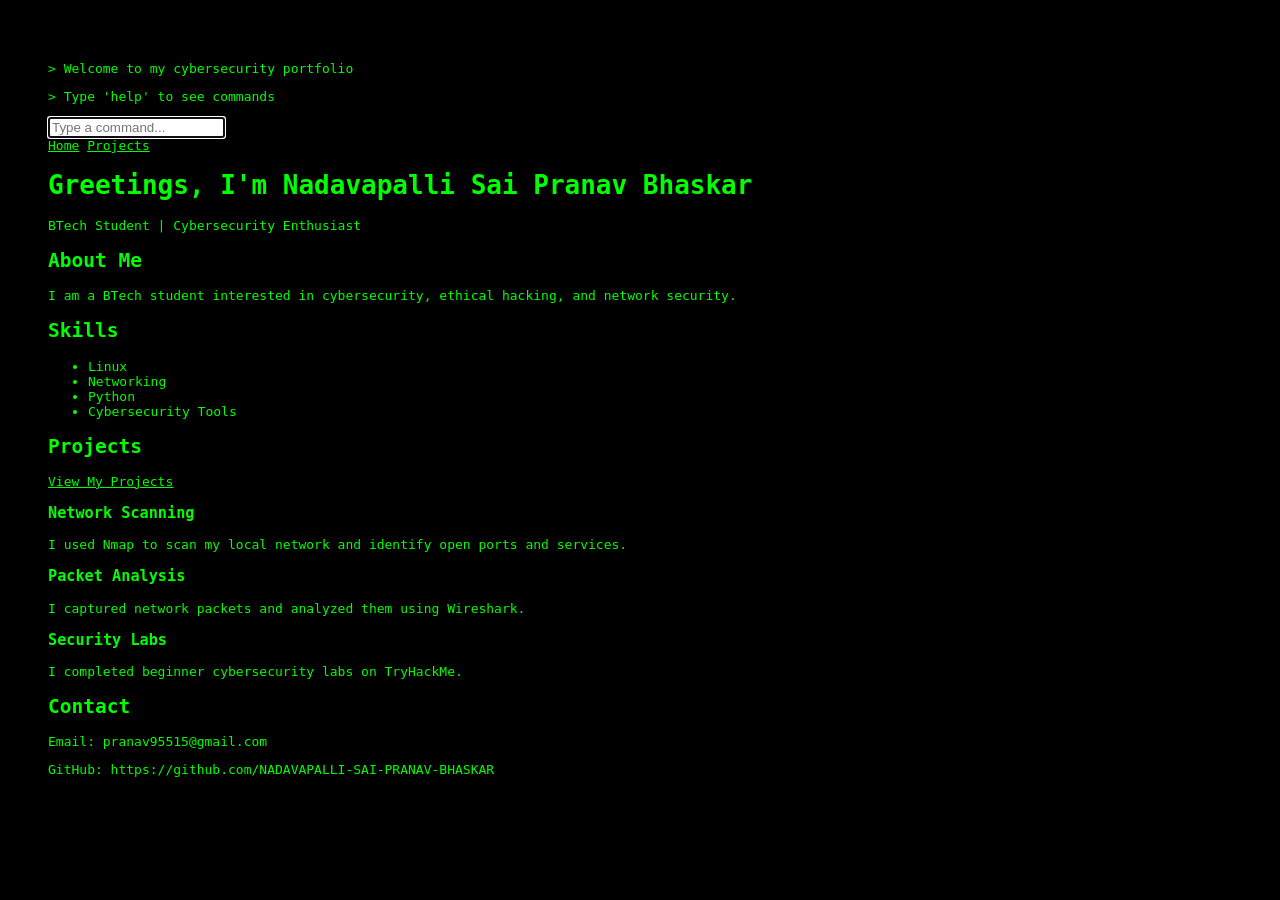
==== index.html @ c42eae56 "Update index.html" ====
<!DOCTYPE html>
<html>
<head>
<title>Pranav's Portfolio</title>
<link rel="stylesheet" href="style.css">
</head>

<body><div id="terminal">
  <p>> Welcome to my cybersecurity portfolio</p>
  <p>> Type 'help' to see commands</p>
</div>

<input type="text" id="input" placeholder="Type a command..." autofocus>
  <script>
const input = document.getElementById("input");
const terminal = document.getElementById("terminal");

input.addEventListener("keydown", function(e) {
  if (e.key === "Enter") {
    const command = input.value;
    const newLine = document.createElement("p");

    if (command === "help") {
      newLine.textContent = "> Commands: help, about, projects";
    } 
    else if (command === "about") {
      newLine.textContent = "> I am a BTech student interested in cybersecurity.";
    } 
    else if (command === "projects") {
      newLine.innerHTML = "> <a href='projects.html'>View my projects</a>";
    } 
    else {
      newLine.textContent = "> Command not found";
    }

    terminal.appendChild(newLine);
    input.value = "";
  }
});
</script>
<nav>
<a href="index.html">Home</a>
<a href="projects.html">Projects</a>
</nav>
<h1>Greetings, I'm Nadavapalli Sai Pranav Bhaskar</h1>
<p>BTech Student | Cybersecurity Enthusiast</p>

<h2>About Me</h2>
<p>I am a BTech student interested in cybersecurity, ethical hacking, and network security.</p>

<h2>Skills</h2>
<ul>
<li>Linux</li>
<li>Networking</li>
<li>Python</li>
<li>Cybersecurity Tools</li>
</ul>

<h2>Projects</h2>
<a href="projects.html">View My Projects</a>
<h3>Network Scanning</h3>
<p>I used Nmap to scan my local network and identify open ports and services.</p>

<h3>Packet Analysis</h3>
<p>I captured network packets and analyzed them using Wireshark.</p>

<h3>Security Labs</h3>
<p>I completed beginner cybersecurity labs on TryHackMe.</p>

<h2>Contact</h2>
<p>Email: pranav95515@gmail.com</p>
<p>GitHub: https://github.com/NADAVAPALLI-SAI-PRANAV-BHASKAR</p>

</body>
</html>
---- style.css ----
body {
  background-color: black;
  color: #00ff00;
  font-family: monospace;
  padding: 40px;
}

h1, h2 {
  color: #00ff00;
}

a {
  color: #00ff00;
}
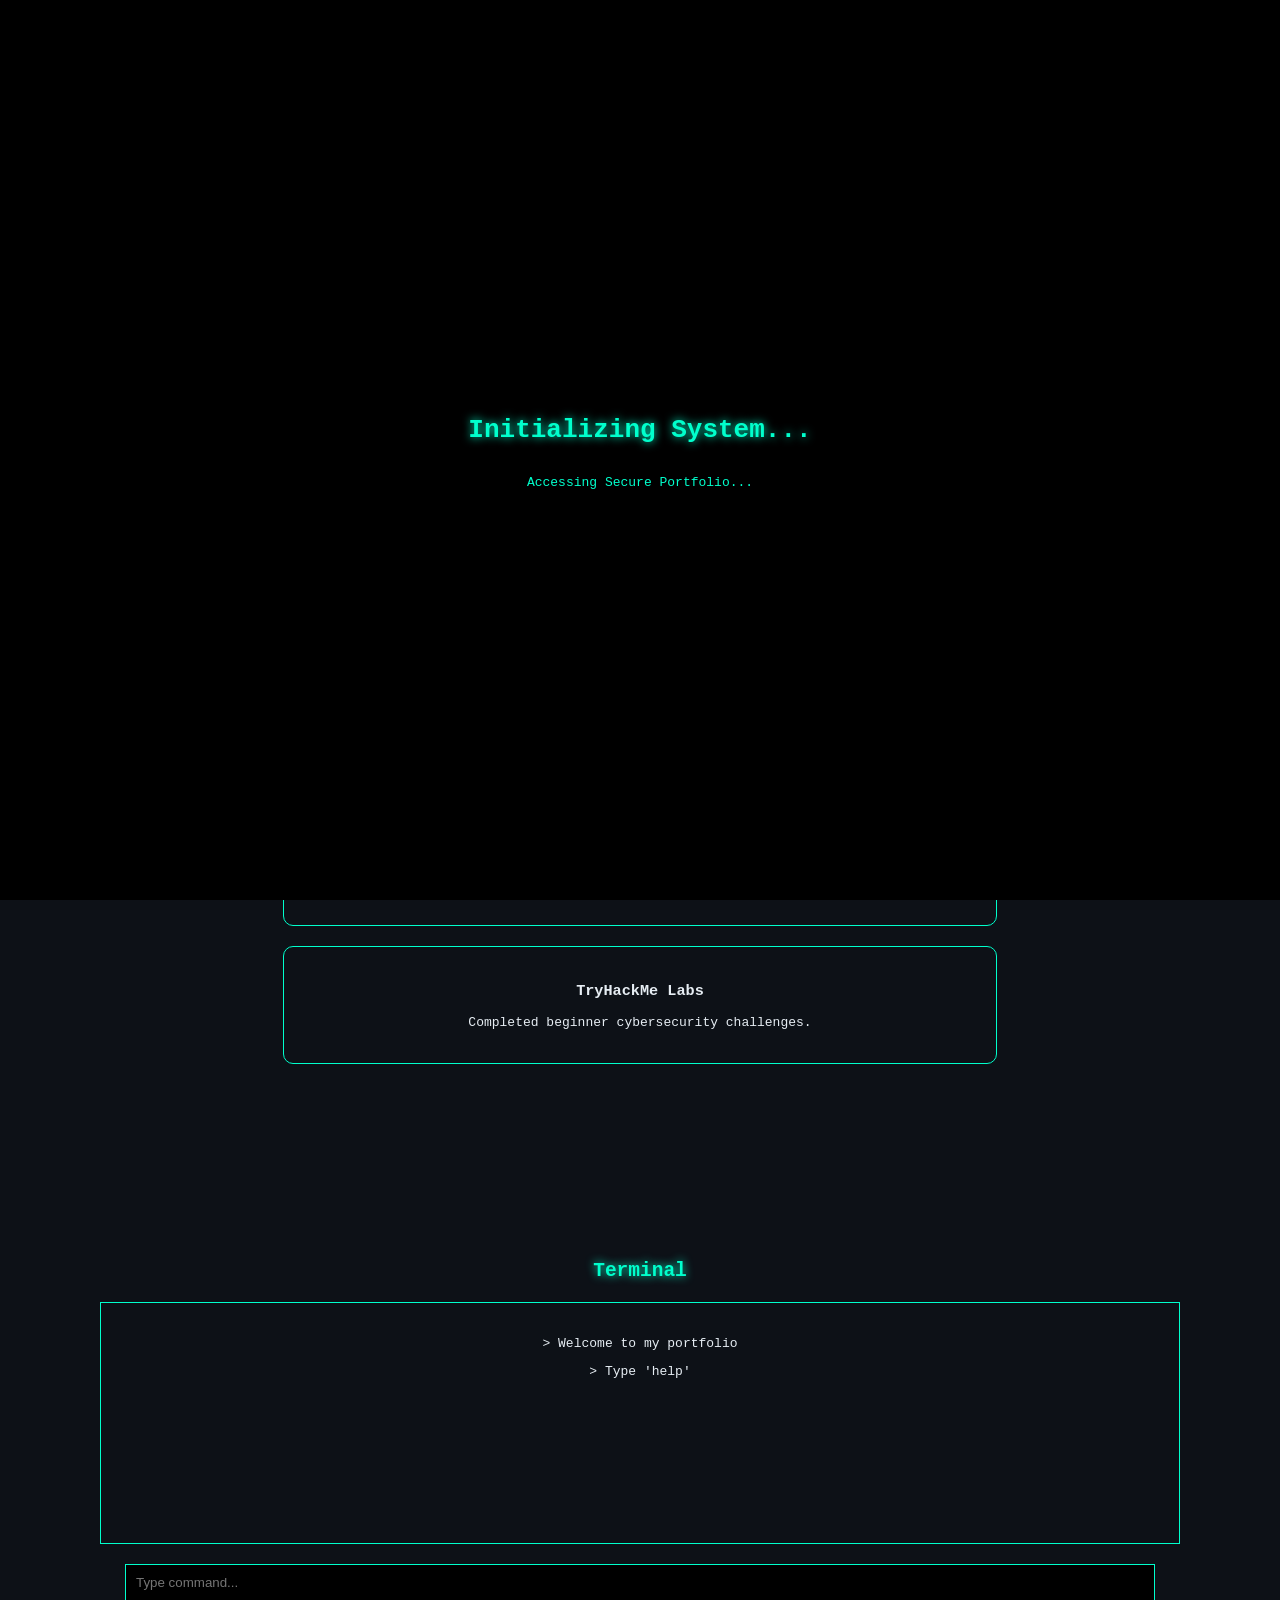
==== commit 12c277d6: "Update index.html" ====
--- a/index.html
+++ b/index.html
@@ -1,17 +1,176 @@
 <!DOCTYPE html>
 <html>
 <head>
-<title>Pranav's Portfolio</title>
-<link rel="stylesheet" href="style.css">
+<title>Cybersecurity Portfolio</title>
+
+<style>
+body {
+  margin: 0;
+  background: #0d1117;
+  color: #e6edf3;
+  font-family: monospace;
+}
+
+/* Loader */
+#loader {
+  position: fixed;
+  width: 100%;
+  height: 100%;
+  background: black;
+  color: #00ffcc;
+  display: flex;
+  flex-direction: column;
+  justify-content: center;
+  align-items: center;
+  z-index: 999;
+}
+
+/* Navbar */
+nav {
+  display: flex;
+  justify-content: center;
+  gap: 30px;
+  padding: 15px;
+  background: #010409;
+  border-bottom: 1px solid #00ffcc;
+}
+
+nav a {
+  color: #00ffcc;
+  text-decoration: none;
+}
+
+/* Sections */
+section {
+  padding: 80px;
+  text-align: center;
+}
+
+/* Glow */
+h1, h2 {
+  color: #00ffcc;
+  text-shadow: 0 0 10px #00ffcc;
+}
+
+/* Projects */
+.project {
+  border: 1px solid #00ffcc;
+  padding: 20px;
+  margin: 20px auto;
+  width: 60%;
+  border-radius: 10px;
+}
+
+/* Terminal */
+#terminal {
+  border: 1px solid #00ffcc;
+  padding: 20px;
+  height: 200px;
+  overflow-y: auto;
+  margin: 20px;
+}
+
+#input {
+  width: 90%;
+  padding: 10px;
+  background: black;
+  color: #00ffcc;
+  border: 1px solid #00ffcc;
+}
+
+/* Matrix */
+#matrix {
+  position: fixed;
+  top: 0;
+  left: 0;
+  z-index: -1;
+}
+</style>
 </head>
 
-<body><div id="terminal">
-  <p>> Welcome to my cybersecurity portfolio</p>
-  <p>> Type 'help' to see commands</p>
-</div>
-
-<input type="text" id="input" placeholder="Type a command..." autofocus>
-  <script>
+<body>
+
+<!-- Loader -->
+<div id="loader">
+  <h1>Initializing System...</h1>
+  <p>Accessing Secure Portfolio...</p>
+</div>
+
+<!-- Matrix -->
+<canvas id="matrix"></canvas>
+
+<!-- Navbar -->
+<nav>
+<a href="#home">Home</a>
+<a href="#about">About</a>
+<a href="#projects">Projects</a>
+</nav>
+
+<!-- Home -->
+<section id="home">
+<h1 id="typing"></h1>
+<p>Cybersecurity Enthusiast | BTech Student</p>
+</section>
+
+<!-- About -->
+<section id="about">
+<h2>About Me</h2>
+<p>I am a BTech student passionate about cybersecurity and ethical hacking.</p>
+</section>
+
+<!-- Projects -->
+<section id="projects">
+<h2>Projects</h2>
+
+<div class="project">
+<h3>Network Scanning</h3>
+<p>Used Nmap to scan network and identify open ports.</p>
+</div>
+
+<div class="project">
+<h3>Packet Analysis</h3>
+<p>Analyzed packets using Wireshark.</p>
+</div>
+
+<div class="project">
+<h3>TryHackMe Labs</h3>
+<p>Completed beginner cybersecurity challenges.</p>
+</div>
+
+</section>
+
+<!-- Terminal -->
+<section>
+<h2>Terminal</h2>
+
+<div id="terminal">
+<p>> Welcome to my portfolio</p>
+<p>> Type 'help'</p>
+</div>
+
+<input type="text" id="input" placeholder="Type command...">
+</section>
+
+<script>
+// Loader
+setTimeout(() => {
+  document.getElementById("loader").style.display = "none";
+}, 2000);
+
+// Typing Effect
+const text = "Hi, I'm Your Name";
+let i = 0;
+
+function typeEffect() {
+  if (i < text.length) {
+    document.getElementById("typing").innerHTML += text.charAt(i);
+    i++;
+    setTimeout(typeEffect, 100);
+  }
+}
+typeEffect();
+
+// Terminal
 const input = document.getElementById("input");
 const terminal = document.getElementById("terminal");
 
@@ -21,15 +180,16 @@
     const newLine = document.createElement("p");
 
     if (command === "help") {
-      newLine.textContent = "> Commands: help, about, projects";
-    } 
-    else if (command === "about") {
-      newLine.textContent = "> I am a BTech student interested in cybersecurity.";
-    } 
-    else if (command === "projects") {
-      newLine.innerHTML = "> <a href='projects.html'>View my projects</a>";
-    } 
-    else {
+      newLine.textContent = "> help, about, projects, skills, contact";
+    } else if (command === "about") {
+      newLine.textContent = "> BTech student into cybersecurity.";
+    } else if (command === "projects") {
+      newLine.textContent = "> Scroll up to view projects.";
+    } else if (command === "skills") {
+      newLine.textContent = "> Linux, Networking, Python";
+    } else if (command === "contact") {
+      newLine.textContent = "> Email: your@email.com";
+    } else {
       newLine.textContent = "> Command not found";
     }
 
@@ -37,39 +197,41 @@
     input.value = "";
   }
 });
+
+// Matrix Effect
+const canvas = document.getElementById("matrix");
+const ctx = canvas.getContext("2d");
+
+canvas.height = window.innerHeight;
+canvas.width = window.innerWidth;
+
+const letters = "01";
+const fontSize = 14;
+const columns = canvas.width / fontSize;
+
+const drops = [];
+for (let x = 0; x < columns; x++) drops[x] = 1;
+
+function draw() {
+  ctx.fillStyle = "rgba(0,0,0,0.05)";
+  ctx.fillRect(0, 0, canvas.width, canvas.height);
+
+  ctx.fillStyle = "#00ffcc";
+  ctx.font = fontSize + "px monospace";
+
+  for (let i = 0; i < drops.length; i++) {
+    const text = letters[Math.floor(Math.random()*letters.length)];
+    ctx.fillText(text, i * fontSize, drops[i] * fontSize);
+
+    if (drops[i] * fontSize > canvas.height && Math.random() > 0.95)
+      drops[i] = 0;
+
+    drops[i]++;
+  }
+}
+
+setInterval(draw, 33);
 </script>
-<nav>
-<a href="index.html">Home</a>
-<a href="projects.html">Projects</a>
-</nav>
-<h1>Greetings, I'm Nadavapalli Sai Pranav Bhaskar</h1>
-<p>BTech Student | Cybersecurity Enthusiast</p>
-
-<h2>About Me</h2>
-<p>I am a BTech student interested in cybersecurity, ethical hacking, and network security.</p>
-
-<h2>Skills</h2>
-<ul>
-<li>Linux</li>
-<li>Networking</li>
-<li>Python</li>
-<li>Cybersecurity Tools</li>
-</ul>
-
-<h2>Projects</h2>
-<a href="projects.html">View My Projects</a>
-<h3>Network Scanning</h3>
-<p>I used Nmap to scan my local network and identify open ports and services.</p>
-
-<h3>Packet Analysis</h3>
-<p>I captured network packets and analyzed them using Wireshark.</p>
-
-<h3>Security Labs</h3>
-<p>I completed beginner cybersecurity labs on TryHackMe.</p>
-
-<h2>Contact</h2>
-<p>Email: pranav95515@gmail.com</p>
-<p>GitHub: https://github.com/NADAVAPALLI-SAI-PRANAV-BHASKAR</p>
 
 </body>
 </html>
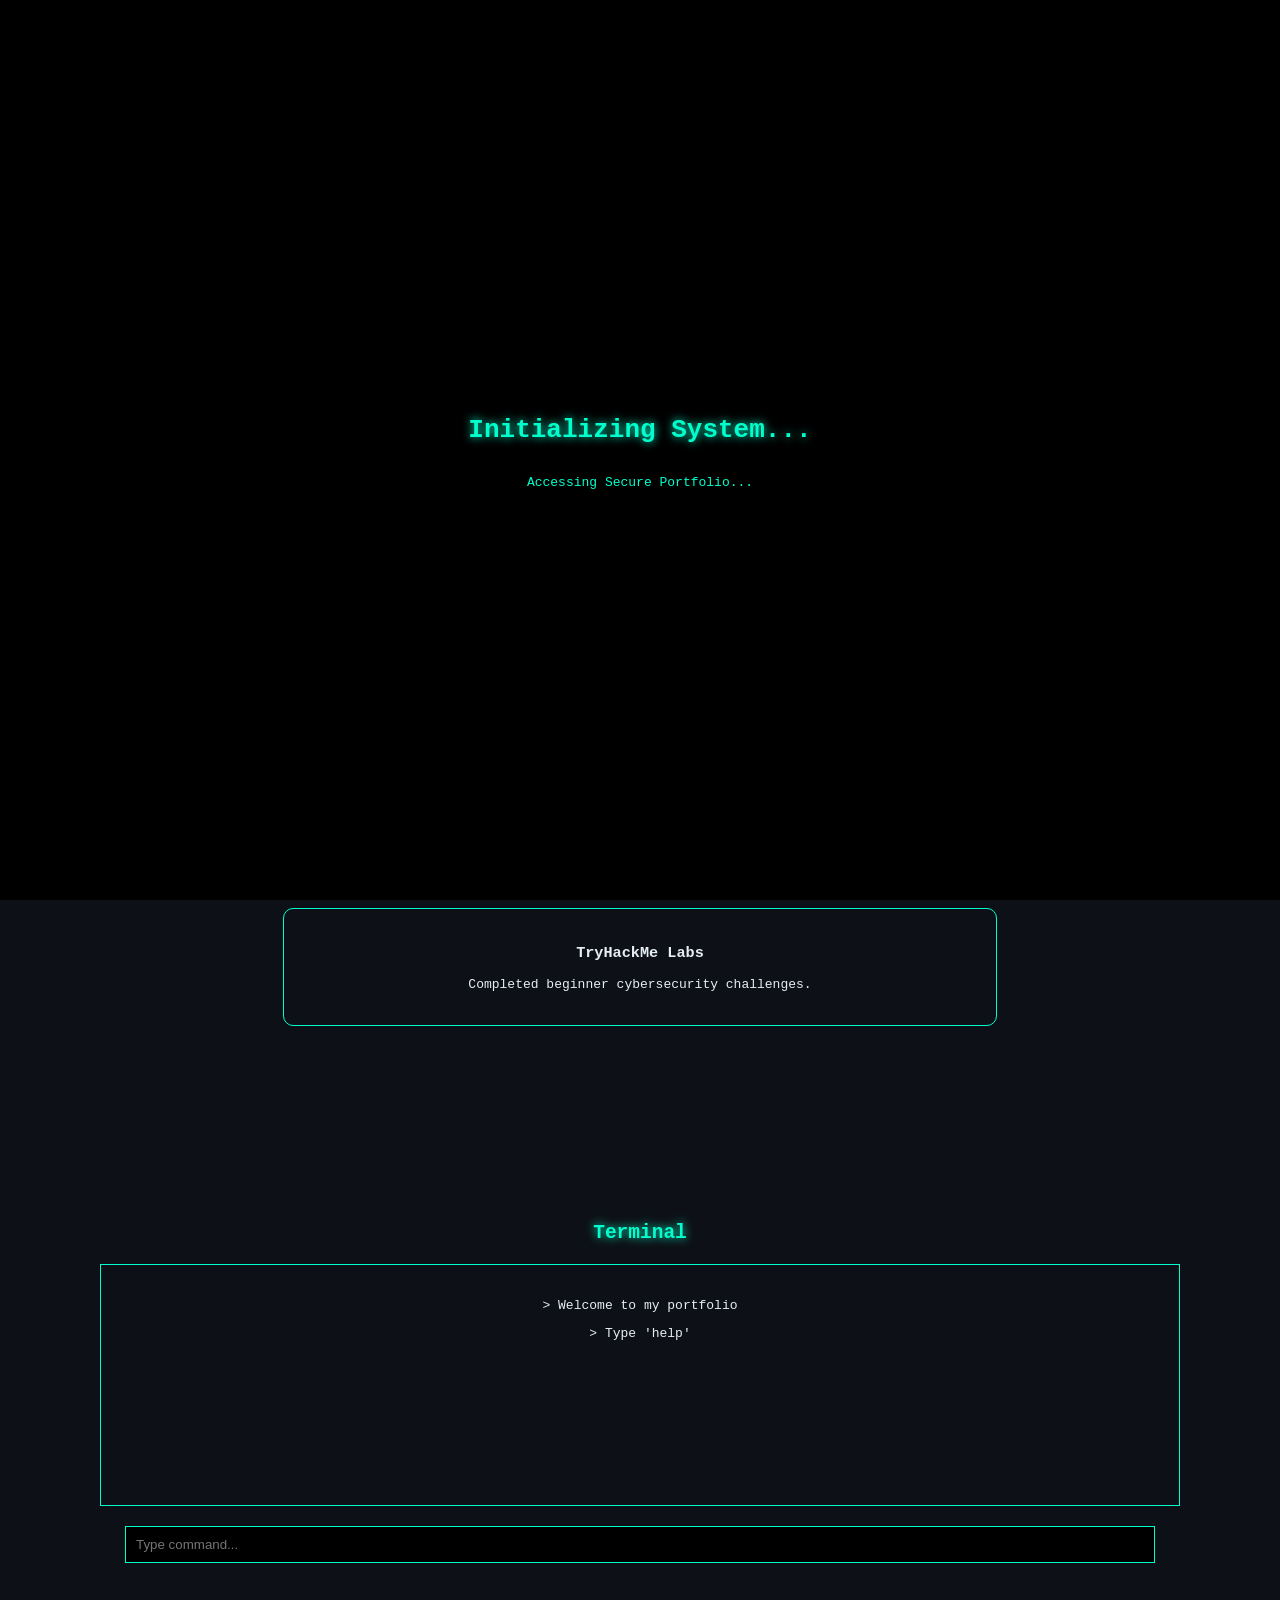
==== commit 1cceef56: "Update index.html" ====
--- a/index.html
+++ b/index.html
@@ -151,87 +151,5 @@
 <input type="text" id="input" placeholder="Type command...">
 </section>
 
-<script>
-// Loader
-setTimeout(() => {
-  document.getElementById("loader").style.display = "none";
-}, 2000);
-
-// Typing Effect
-const text = "Hi, I'm Your Name";
-let i = 0;
-
-function typeEffect() {
-  if (i < text.length) {
-    document.getElementById("typing").innerHTML += text.charAt(i);
-    i++;
-    setTimeout(typeEffect, 100);
-  }
-}
-typeEffect();
-
-// Terminal
-const input = document.getElementById("input");
-const terminal = document.getElementById("terminal");
-
-input.addEventListener("keydown", function(e) {
-  if (e.key === "Enter") {
-    const command = input.value;
-    const newLine = document.createElement("p");
-
-    if (command === "help") {
-      newLine.textContent = "> help, about, projects, skills, contact";
-    } else if (command === "about") {
-      newLine.textContent = "> BTech student into cybersecurity.";
-    } else if (command === "projects") {
-      newLine.textContent = "> Scroll up to view projects.";
-    } else if (command === "skills") {
-      newLine.textContent = "> Linux, Networking, Python";
-    } else if (command === "contact") {
-      newLine.textContent = "> Email: your@email.com";
-    } else {
-      newLine.textContent = "> Command not found";
-    }
-
-    terminal.appendChild(newLine);
-    input.value = "";
-  }
-});
-
-// Matrix Effect
-const canvas = document.getElementById("matrix");
-const ctx = canvas.getContext("2d");
-
-canvas.height = window.innerHeight;
-canvas.width = window.innerWidth;
-
-const letters = "01";
-const fontSize = 14;
-const columns = canvas.width / fontSize;
-
-const drops = [];
-for (let x = 0; x < columns; x++) drops[x] = 1;
-
-function draw() {
-  ctx.fillStyle = "rgba(0,0,0,0.05)";
-  ctx.fillRect(0, 0, canvas.width, canvas.height);
-
-  ctx.fillStyle = "#00ffcc";
-  ctx.font = fontSize + "px monospace";
-
-  for (let i = 0; i < drops.length; i++) {
-    const text = letters[Math.floor(Math.random()*letters.length)];
-    ctx.fillText(text, i * fontSize, drops[i] * fontSize);
-
-    if (drops[i] * fontSize > canvas.height && Math.random() > 0.95)
-      drops[i] = 0;
-
-    drops[i]++;
-  }
-}
-
-setInterval(draw, 33);
-</script>
-
 </body>
 </html>
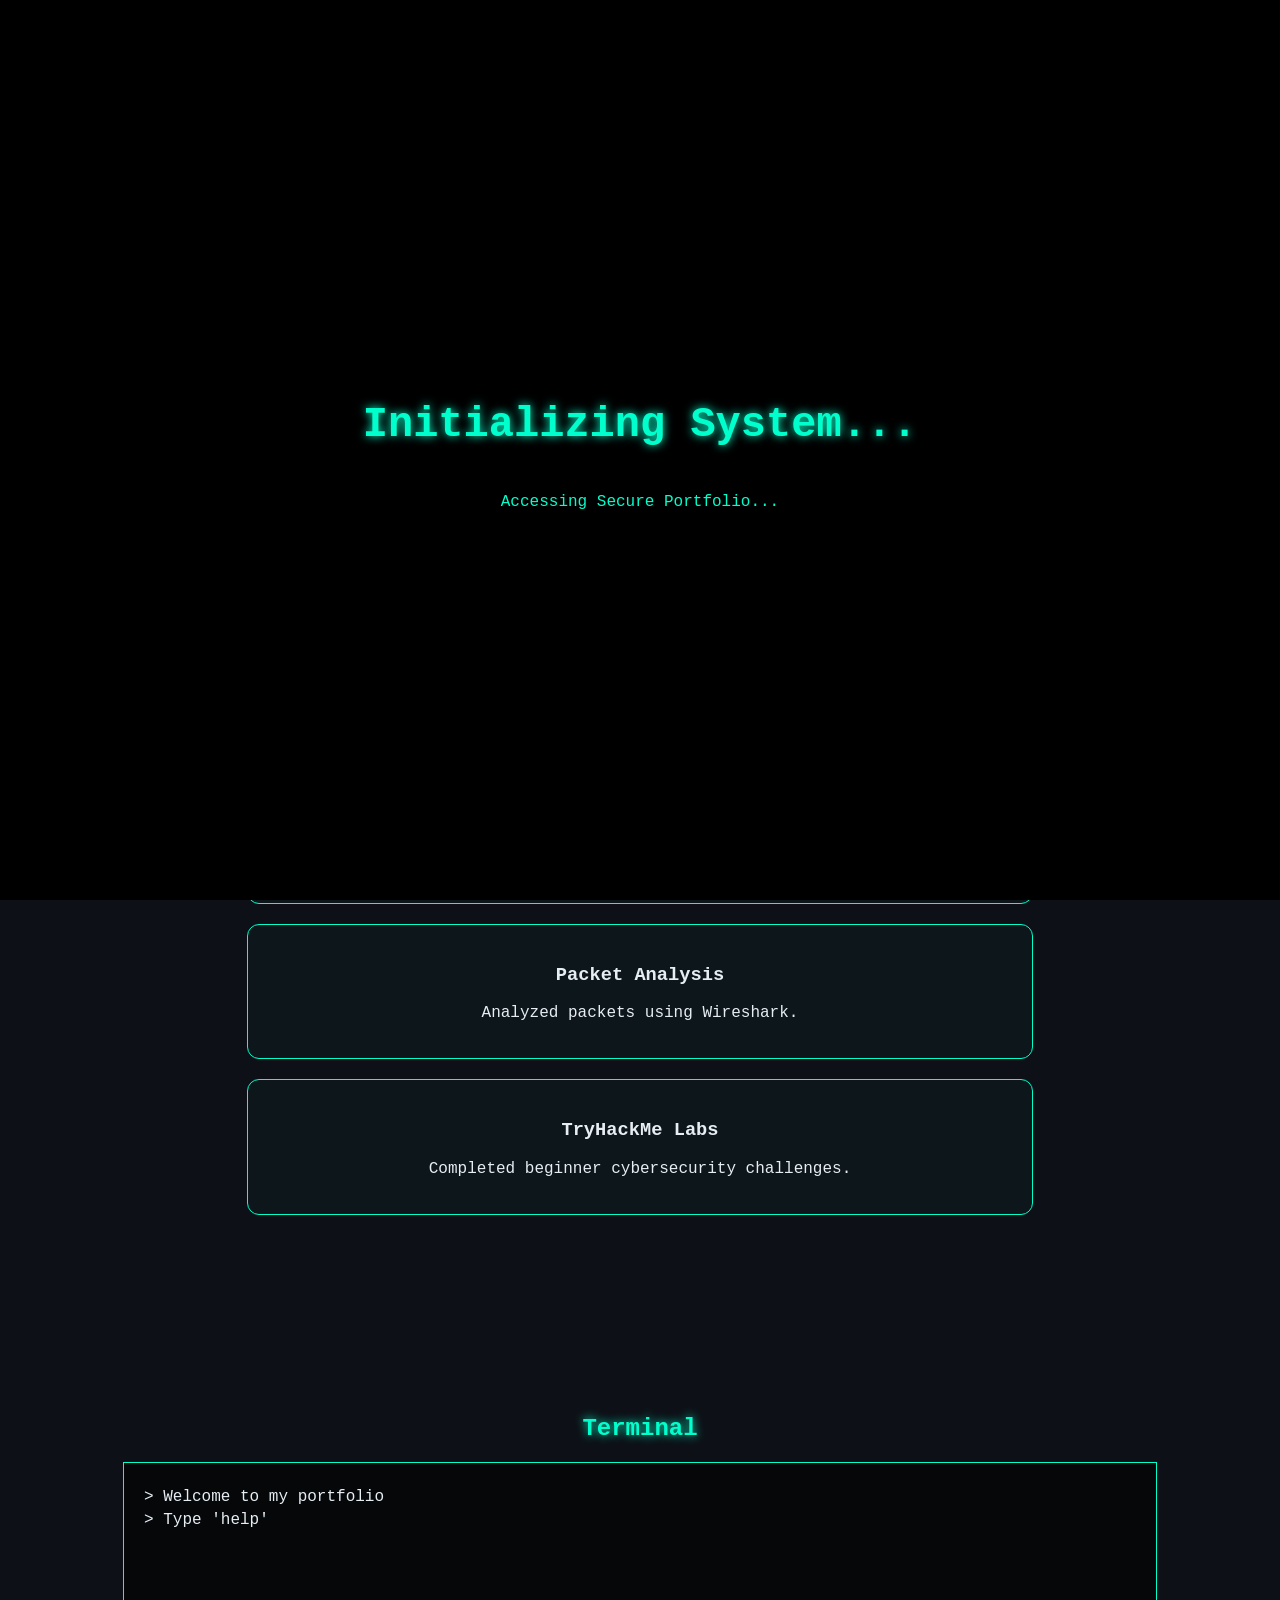
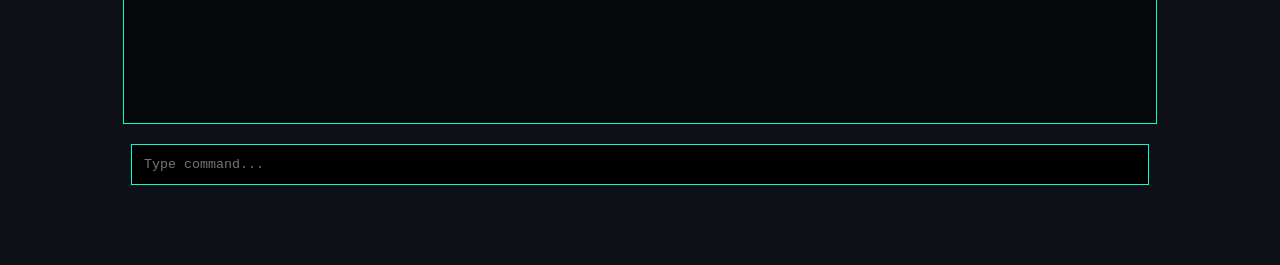
==== commit 8a9559a5: "Update index.html" ====
--- a/index.html
+++ b/index.html
@@ -2,90 +2,7 @@
 <html>
 <head>
 <title>Cybersecurity Portfolio</title>
-
-<style>
-body {
-  margin: 0;
-  background: #0d1117;
-  color: #e6edf3;
-  font-family: monospace;
-}
-
-/* Loader */
-#loader {
-  position: fixed;
-  width: 100%;
-  height: 100%;
-  background: black;
-  color: #00ffcc;
-  display: flex;
-  flex-direction: column;
-  justify-content: center;
-  align-items: center;
-  z-index: 999;
-}
-
-/* Navbar */
-nav {
-  display: flex;
-  justify-content: center;
-  gap: 30px;
-  padding: 15px;
-  background: #010409;
-  border-bottom: 1px solid #00ffcc;
-}
-
-nav a {
-  color: #00ffcc;
-  text-decoration: none;
-}
-
-/* Sections */
-section {
-  padding: 80px;
-  text-align: center;
-}
-
-/* Glow */
-h1, h2 {
-  color: #00ffcc;
-  text-shadow: 0 0 10px #00ffcc;
-}
-
-/* Projects */
-.project {
-  border: 1px solid #00ffcc;
-  padding: 20px;
-  margin: 20px auto;
-  width: 60%;
-  border-radius: 10px;
-}
-
-/* Terminal */
-#terminal {
-  border: 1px solid #00ffcc;
-  padding: 20px;
-  height: 200px;
-  overflow-y: auto;
-  margin: 20px;
-}
-
-#input {
-  width: 90%;
-  padding: 10px;
-  background: black;
-  color: #00ffcc;
-  border: 1px solid #00ffcc;
-}
-
-/* Matrix */
-#matrix {
-  position: fixed;
-  top: 0;
-  left: 0;
-  z-index: -1;
-}
-</style>
+<link rel="stylesheet" href="style.css">
 </head>
 
 <body>
@@ -95,9 +12,6 @@
   <h1>Initializing System...</h1>
   <p>Accessing Secure Portfolio...</p>
 </div>
-
-<!-- Matrix -->
-<canvas id="matrix"></canvas>
 
 <!-- Navbar -->
 <nav>
@@ -151,5 +65,65 @@
 <input type="text" id="input" placeholder="Type command...">
 </section>
 
+<script>
+// Loader Fix
+window.onload = function() {
+  setTimeout(() => {
+    const loader = document.getElementById("loader");
+    if (loader) {
+      loader.style.opacity = "0";
+      setTimeout(() => loader.style.display = "none", 500);
+    }
+  }, 1500);
+};
+
+// Typing Effect
+const text = "Hi, I'm Your Name";
+let i = 0;
+
+function typeEffect() {
+  if (i < text.length) {
+    document.getElementById("typing").innerHTML += text.charAt(i);
+    i++;
+    setTimeout(typeEffect, 80);
+  }
+}
+typeEffect();
+
+// Terminal
+const input = document.getElementById("input");
+const terminal = document.getElementById("terminal");
+
+input.addEventListener("keydown", function(e) {
+  if (e.key === "Enter") {
+    const command = input.value.toLowerCase();
+    const newLine = document.createElement("p");
+
+    if (command === "help") {
+      newLine.textContent = "> help, about, projects, skills, contact";
+    } 
+    else if (command === "about") {
+      newLine.textContent = "> BTech student focused on cybersecurity.";
+    } 
+    else if (command === "projects") {
+      newLine.textContent = "> Scroll up to view projects section.";
+    } 
+    else if (command === "skills") {
+      newLine.textContent = "> Linux, Networking, Python, Security Tools";
+    } 
+    else if (command === "contact") {
+      newLine.textContent = "> Email: your@email.com";
+    } 
+    else {
+      newLine.textContent = "> Command not found";
+    }
+
+    terminal.appendChild(newLine);
+    terminal.scrollTop = terminal.scrollHeight;
+    input.value = "";
+  }
+});
+</script>
+
 </body>
 </html>
--- a/style.css
+++ b/style.css
@@ -0,0 +1,151 @@
+/* ===== GLOBAL ===== */
+body {
+  margin: 0;
+  background: #0d1117;
+  color: #e6edf3;
+  font-family: 'Courier New', monospace;
+  scroll-behavior: smooth;
+}
+
+/* ===== LOADER ===== */
+#loader {
+  position: fixed;
+  width: 100%;
+  height: 100%;
+  background: black;
+  color: #00ffcc;
+  display: flex;
+  flex-direction: column;
+  justify-content: center;
+  align-items: center;
+  z-index: 999;
+  text-align: center;
+}
+
+/* ===== NAVBAR ===== */
+nav {
+  display: flex;
+  justify-content: center;
+  gap: 40px;
+  padding: 15px;
+  background: #010409;
+  border-bottom: 1px solid #00ffcc;
+  position: sticky;
+  top: 0;
+  z-index: 100;
+}
+
+nav a {
+  color: #00ffcc;
+  text-decoration: none;
+  font-size: 16px;
+  transition: 0.3s;
+}
+
+nav a:hover {
+  color: #00ff88;
+  text-shadow: 0 0 5px #00ffcc;
+}
+
+/* ===== SECTIONS ===== */
+section {
+  padding: 80px 20px;
+  text-align: center;
+}
+
+/* ===== HEADINGS ===== */
+h1, h2 {
+  color: #00ffcc;
+  text-shadow: 0 0 10px #00ffcc;
+}
+
+h1 {
+  font-size: 42px;
+}
+
+/* ===== PROJECT CARDS ===== */
+.project {
+  border: 1px solid #00ffcc;
+  padding: 20px;
+  margin: 20px auto;
+  width: 60%;
+  border-radius: 12px;
+  transition: all 0.3s ease;
+  background: rgba(0, 255, 204, 0.02);
+}
+
+.project:hover {
+  box-shadow: 0 0 20px #00ffcc;
+  transform: translateY(-5px);
+}
+
+/* ===== TERMINAL ===== */
+#terminal {
+  border: 1px solid #00ffcc;
+  padding: 20px;
+  height: 220px;
+  overflow-y: auto;
+  margin: 20px auto;
+  width: 80%;
+  background: rgba(0,0,0,0.6);
+  text-align: left;
+}
+
+#terminal p {
+  margin: 5px 0;
+}
+
+/* ===== INPUT FIELD ===== */
+#input {
+  width: 80%;
+  padding: 12px;
+  background: black;
+  color: #00ffcc;
+  border: 1px solid #00ffcc;
+  outline: none;
+  font-family: monospace;
+}
+
+/* ===== LINKS ===== */
+a {
+  color: #00ffcc;
+}
+
+/* ===== SCROLLBAR (COOL DETAIL 😎) ===== */
+::-webkit-scrollbar {
+  width: 6px;
+}
+
+::-webkit-scrollbar-thumb {
+  background: #00ffcc;
+}
+
+/* ===== MOBILE RESPONSIVE ===== */
+@media (max-width: 768px) {
+
+  nav {
+    flex-direction: column;
+    gap: 10px;
+  }
+
+  h1 {
+    font-size: 28px;
+  }
+
+  .project {
+    width: 90%;
+  }
+
+  #terminal {
+    width: 95%;
+    height: 180px;
+  }
+
+  #input {
+    width: 95%;
+  }
+
+  section {
+    padding: 50px 15px;
+  }
+}
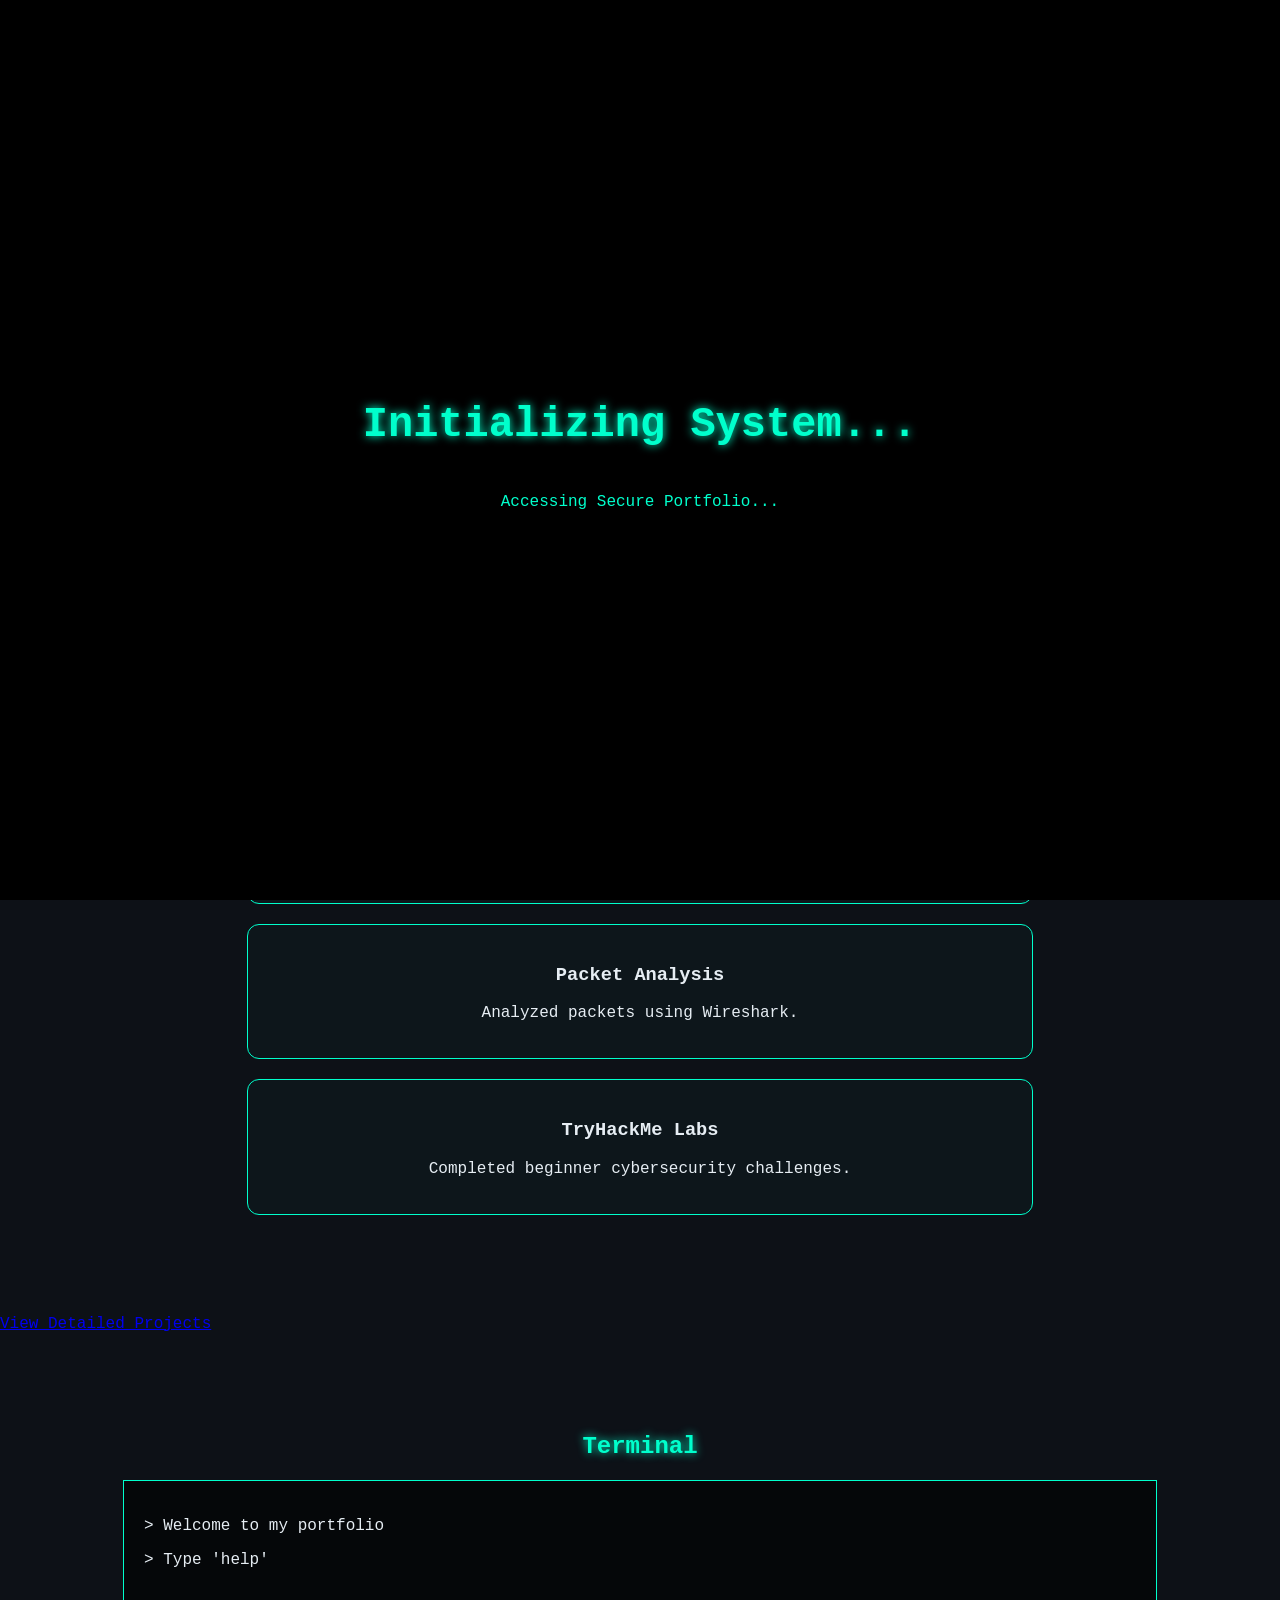
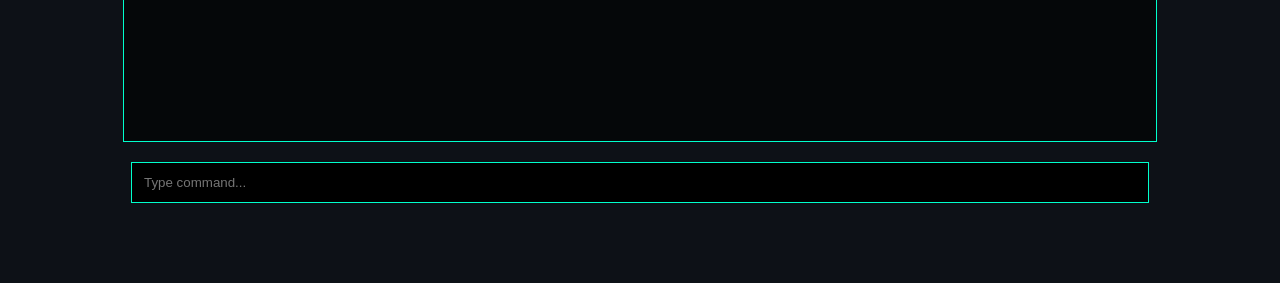
==== commit 0a294d8a: "Update index.html" ====
--- a/index.html
+++ b/index.html
@@ -52,7 +52,7 @@
 </div>
 
 </section>
-
+<a href="projects.html">View Detailed Projects</a>
 <!-- Terminal -->
 <section>
 <h2>Terminal</h2>
--- a/style.css
+++ b/style.css
@@ -1,4 +1,4 @@
-/* ===== GLOBAL ===== */
+/* GLOBAL */
 body {
   margin: 0;
   background: #0d1117;
@@ -7,7 +7,7 @@
   scroll-behavior: smooth;
 }
 
-/* ===== LOADER ===== */
+/* LOADER */
 #loader {
   position: fixed;
   width: 100%;
@@ -19,10 +19,10 @@
   justify-content: center;
   align-items: center;
   z-index: 999;
-  text-align: center;
+  transition: opacity 0.5s ease;
 }
 
-/* ===== NAVBAR ===== */
+/* NAVBAR */
 nav {
   display: flex;
   justify-content: center;
@@ -32,14 +32,11 @@
   border-bottom: 1px solid #00ffcc;
   position: sticky;
   top: 0;
-  z-index: 100;
 }
 
 nav a {
   color: #00ffcc;
   text-decoration: none;
-  font-size: 16px;
-  transition: 0.3s;
 }
 
 nav a:hover {
@@ -47,13 +44,13 @@
   text-shadow: 0 0 5px #00ffcc;
 }
 
-/* ===== SECTIONS ===== */
+/* SECTIONS */
 section {
   padding: 80px 20px;
   text-align: center;
 }
 
-/* ===== HEADINGS ===== */
+/* HEADINGS */
 h1, h2 {
   color: #00ffcc;
   text-shadow: 0 0 10px #00ffcc;
@@ -63,7 +60,7 @@
   font-size: 42px;
 }
 
-/* ===== PROJECT CARDS ===== */
+/* PROJECT CARDS */
 .project {
   border: 1px solid #00ffcc;
   padding: 20px;
@@ -71,7 +68,7 @@
   width: 60%;
   border-radius: 12px;
   transition: all 0.3s ease;
-  background: rgba(0, 255, 204, 0.02);
+  background: rgba(0,255,204,0.02);
 }
 
 .project:hover {
@@ -79,7 +76,7 @@
   transform: translateY(-5px);
 }
 
-/* ===== TERMINAL ===== */
+/* TERMINAL */
 #terminal {
   border: 1px solid #00ffcc;
   padding: 20px;
@@ -87,31 +84,19 @@
   overflow-y: auto;
   margin: 20px auto;
   width: 80%;
+  text-align: left;
   background: rgba(0,0,0,0.6);
-  text-align: left;
 }
 
-#terminal p {
-  margin: 5px 0;
-}
-
-/* ===== INPUT FIELD ===== */
 #input {
   width: 80%;
   padding: 12px;
   background: black;
   color: #00ffcc;
   border: 1px solid #00ffcc;
-  outline: none;
-  font-family: monospace;
 }
 
-/* ===== LINKS ===== */
-a {
-  color: #00ffcc;
-}
-
-/* ===== SCROLLBAR (COOL DETAIL 😎) ===== */
+/* SCROLLBAR */
 ::-webkit-scrollbar {
   width: 6px;
 }
@@ -120,9 +105,8 @@
   background: #00ffcc;
 }
 
-/* ===== MOBILE RESPONSIVE ===== */
+/* MOBILE */
 @media (max-width: 768px) {
-
   nav {
     flex-direction: column;
     gap: 10px;
@@ -136,16 +120,7 @@
     width: 90%;
   }
 
-  #terminal {
-    width: 95%;
-    height: 180px;
-  }
-
-  #input {
+  #terminal, #input {
     width: 95%;
   }
-
-  section {
-    padding: 50px 15px;
-  }
 }
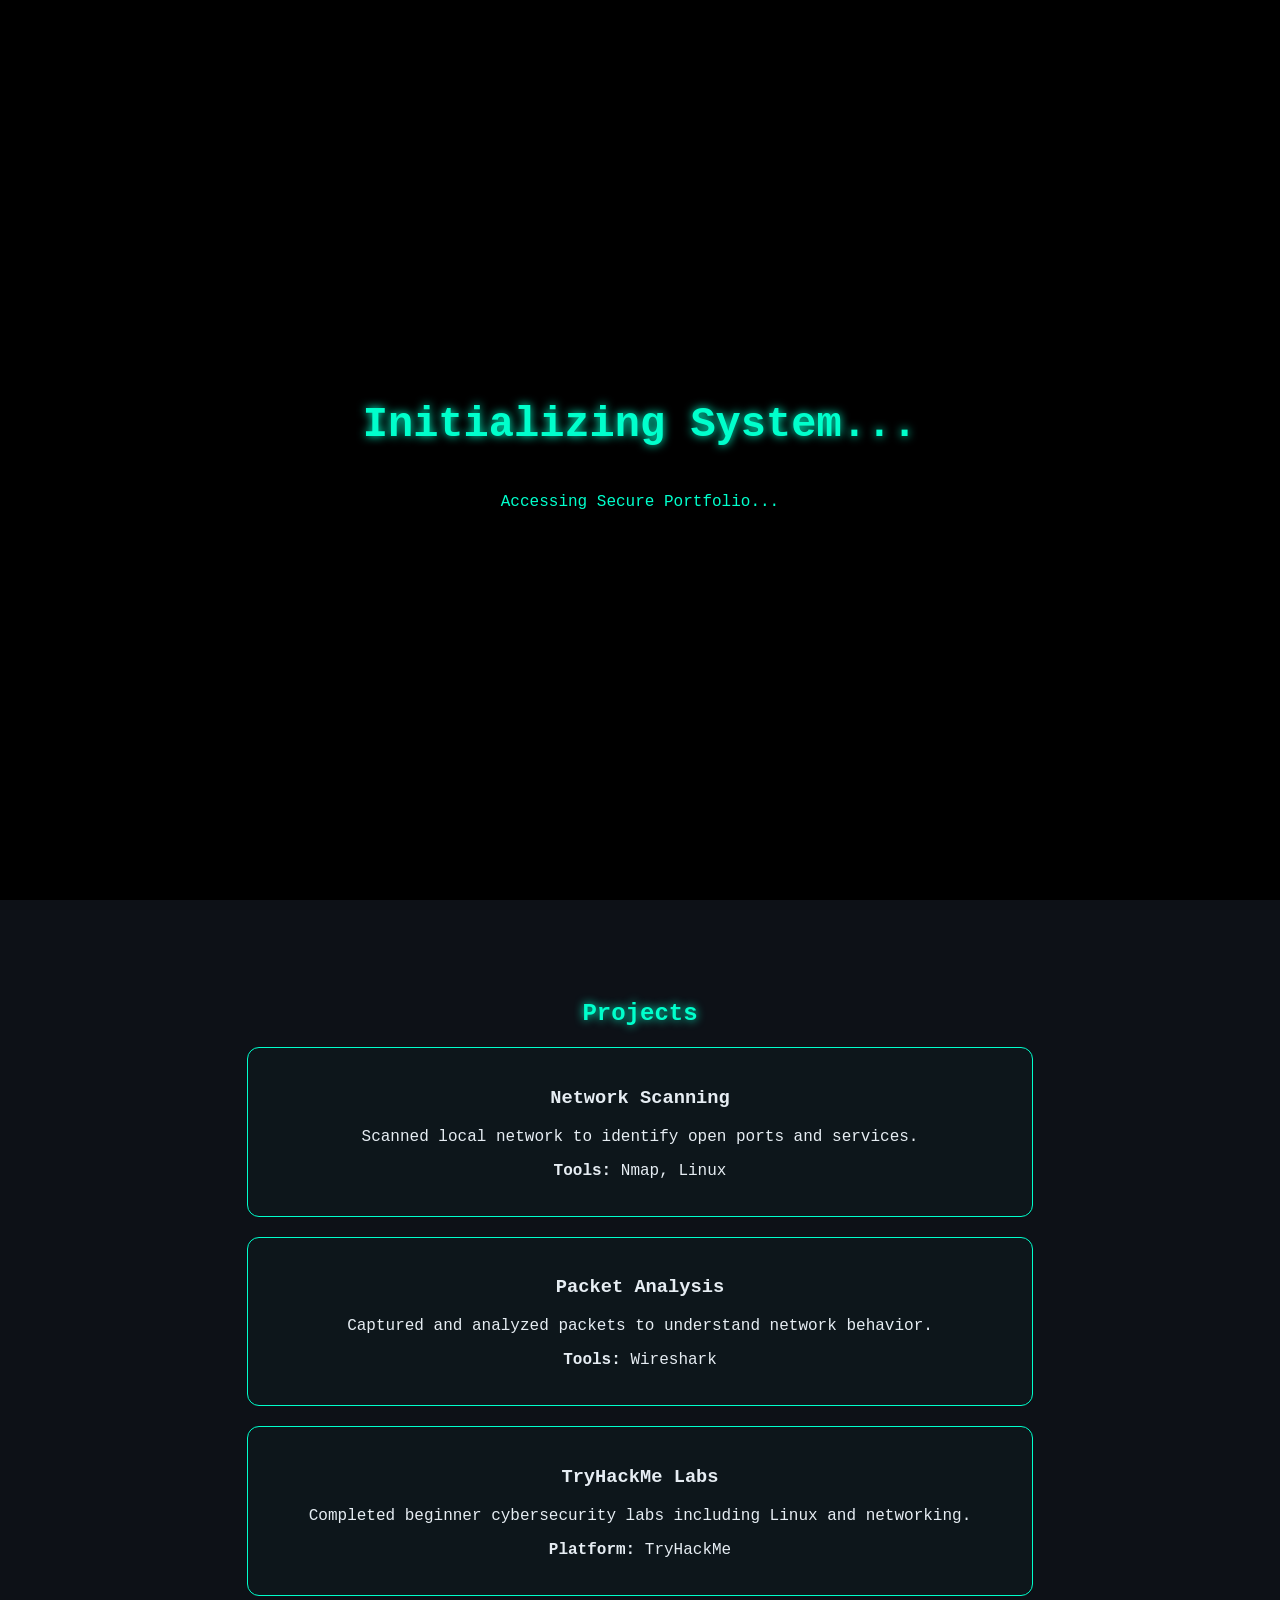
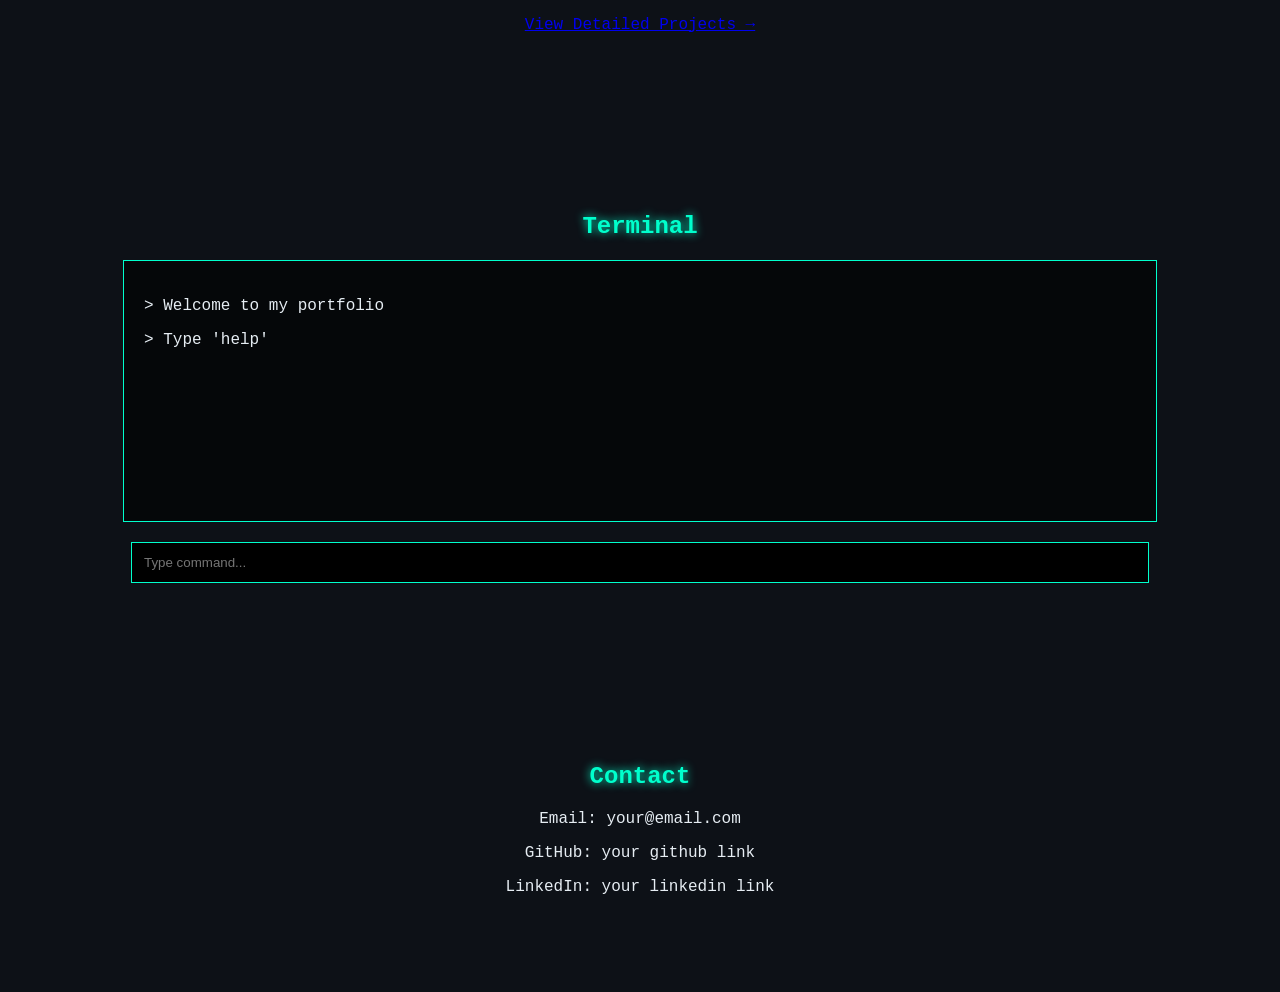
==== commit d1753a3e: "Update index.html" ====
--- a/index.html
+++ b/index.html
@@ -3,6 +3,13 @@
 <head>
 <title>Cybersecurity Portfolio</title>
 <link rel="stylesheet" href="style.css">
+
+<style>
+html {
+  scroll-behavior: smooth;
+}
+</style>
+
 </head>
 
 <body>
@@ -17,19 +24,31 @@
 <nav>
 <a href="#home">Home</a>
 <a href="#about">About</a>
+<a href="#skills">Skills</a>
 <a href="#projects">Projects</a>
+<a href="#contact">Contact</a>
 </nav>
 
 <!-- Home -->
 <section id="home">
 <h1 id="typing"></h1>
-<p>Cybersecurity Enthusiast | BTech Student</p>
+<p>Aspiring Cybersecurity Engineer | BTech Student</p>
 </section>
 
 <!-- About -->
 <section id="about">
 <h2>About Me</h2>
-<p>I am a BTech student passionate about cybersecurity and ethical hacking.</p>
+<p>
+I am a BTech student with a strong interest in cybersecurity,
+networking, and ethical hacking. I am building hands-on experience
+using tools like Nmap and Wireshark.
+</p>
+</section>
+
+<!-- Skills -->
+<section id="skills">
+<h2>Skills</h2>
+<p>Linux | Networking | Python | Nmap | Wireshark</p>
 </section>
 
 <!-- Projects -->
@@ -38,21 +57,26 @@
 
 <div class="project">
 <h3>Network Scanning</h3>
-<p>Used Nmap to scan network and identify open ports.</p>
+<p>Scanned local network to identify open ports and services.</p>
+<p><strong>Tools:</strong> Nmap, Linux</p>
 </div>
 
 <div class="project">
 <h3>Packet Analysis</h3>
-<p>Analyzed packets using Wireshark.</p>
+<p>Captured and analyzed packets to understand network behavior.</p>
+<p><strong>Tools:</strong> Wireshark</p>
 </div>
 
 <div class="project">
 <h3>TryHackMe Labs</h3>
-<p>Completed beginner cybersecurity challenges.</p>
+<p>Completed beginner cybersecurity labs including Linux and networking.</p>
+<p><strong>Platform:</strong> TryHackMe</p>
 </div>
 
+<a href="projects.html">View Detailed Projects →</a>
+
 </section>
-<a href="projects.html">View Detailed Projects</a>
+
 <!-- Terminal -->
 <section>
 <h2>Terminal</h2>
@@ -63,6 +87,14 @@
 </div>
 
 <input type="text" id="input" placeholder="Type command...">
+</section>
+
+<!-- Contact -->
+<section id="contact">
+<h2>Contact</h2>
+<p>Email: your@email.com</p>
+<p>GitHub: your github link</p>
+<p>LinkedIn: your linkedin link</p>
 </section>
 
 <script>
@@ -100,16 +132,16 @@
     const newLine = document.createElement("p");
 
     if (command === "help") {
-      newLine.textContent = "> help, about, projects, skills, contact";
+      newLine.textContent = "> help, about, skills, projects, contact";
     } 
     else if (command === "about") {
-      newLine.textContent = "> BTech student focused on cybersecurity.";
-    } 
-    else if (command === "projects") {
-      newLine.textContent = "> Scroll up to view projects section.";
+      newLine.textContent = "> Aspiring cybersecurity engineer.";
     } 
     else if (command === "skills") {
       newLine.textContent = "> Linux, Networking, Python, Security Tools";
+    } 
+    else if (command === "projects") {
+      newLine.textContent = "> Scroll up to view projects.";
     } 
     else if (command === "contact") {
       newLine.textContent = "> Email: your@email.com";
@@ -123,6 +155,18 @@
     input.value = "";
   }
 });
+
+// Scroll Animation
+const sections = document.querySelectorAll("section");
+
+window.addEventListener("scroll", () => {
+  sections.forEach(section => {
+    const top = section.getBoundingClientRect().top;
+    if (top < window.innerHeight - 100) {
+      section.classList.add("show");
+    }
+  });
+});
 </script>
 
 </body>
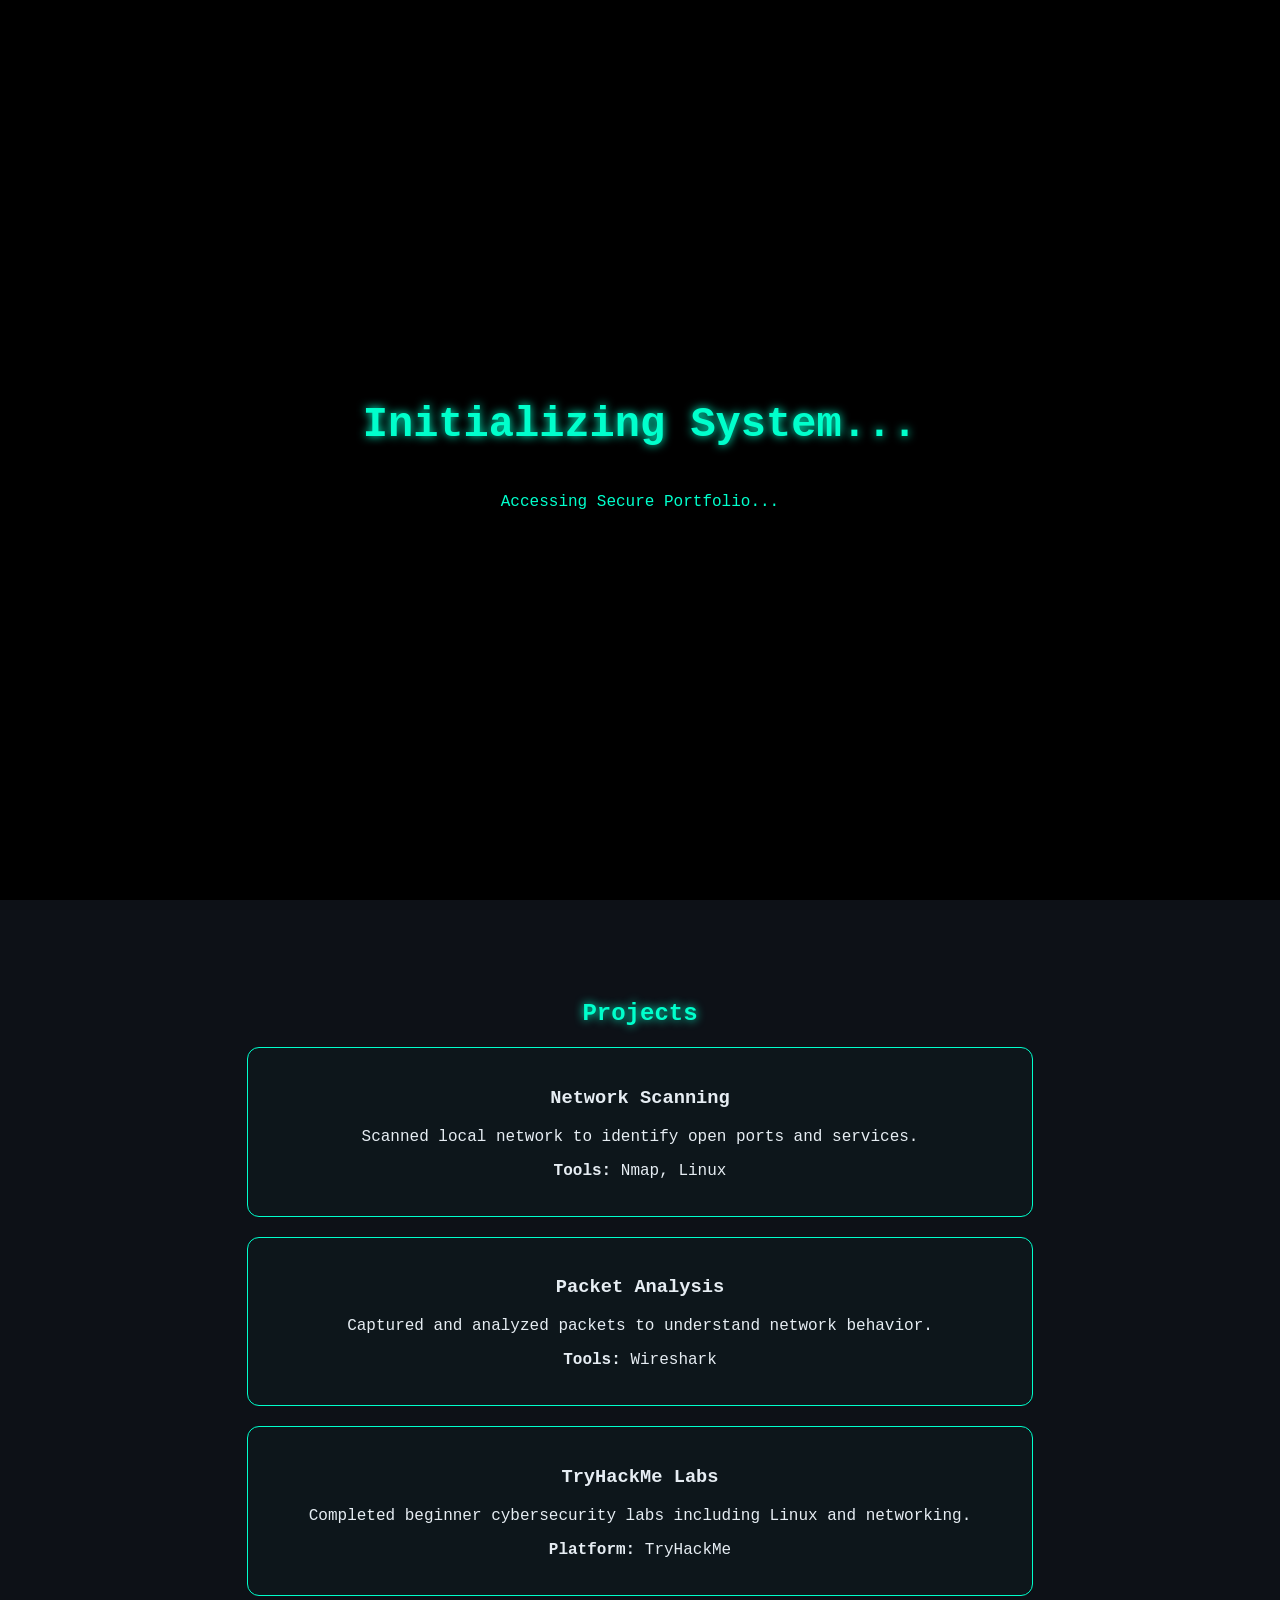
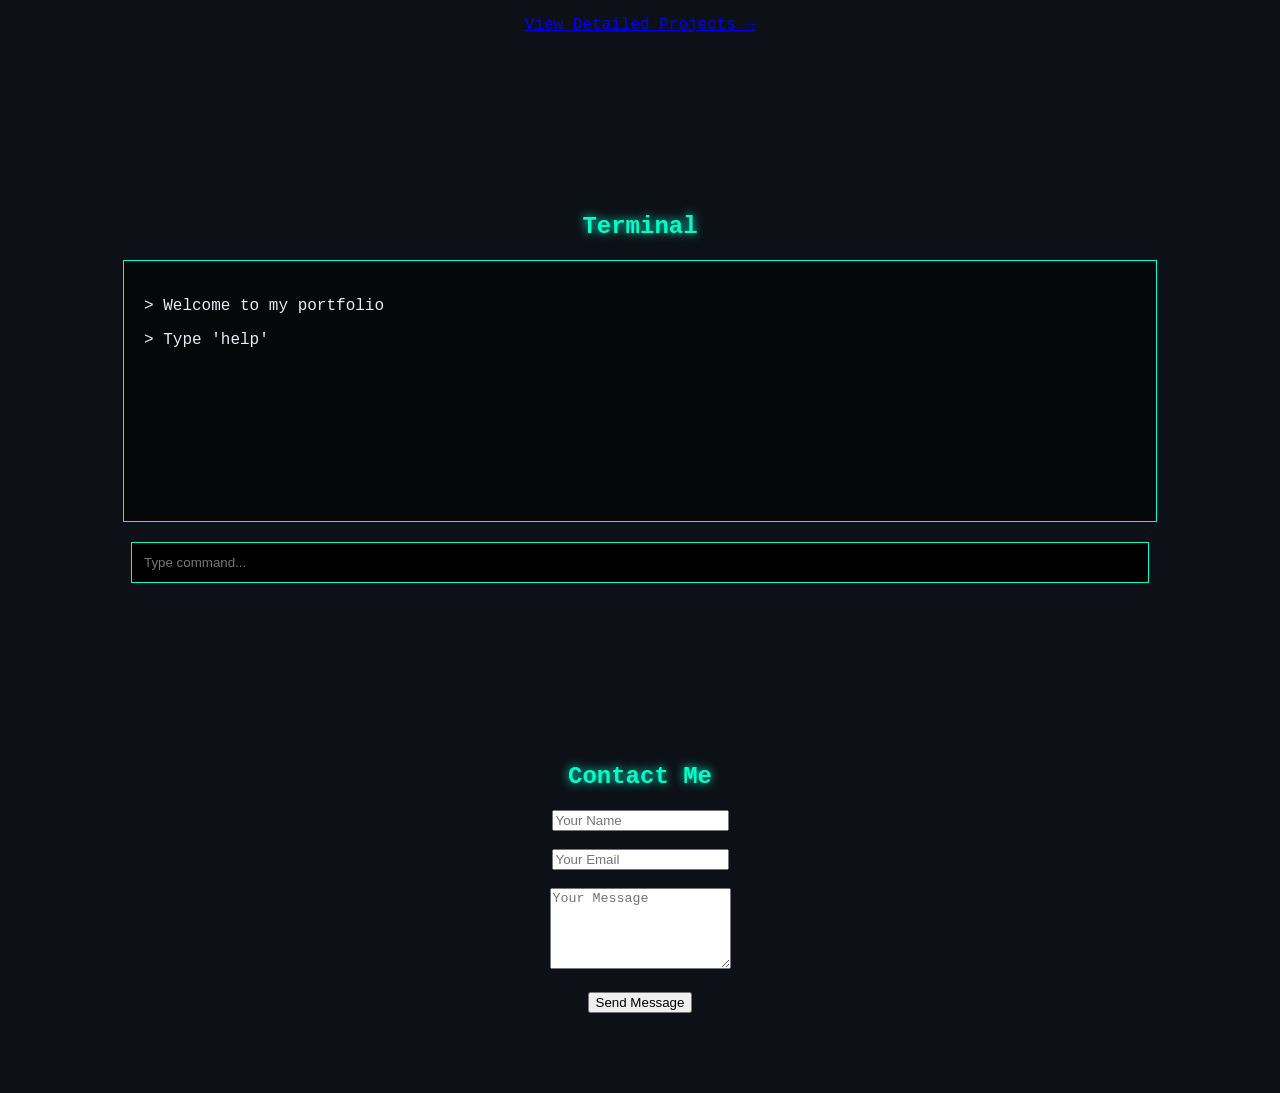
==== commit 8b06a4c3: "Update index.html" ====
--- a/index.html
+++ b/index.html
@@ -91,10 +91,20 @@
 
 <!-- Contact -->
 <section id="contact">
-<h2>Contact</h2>
-<p>Email: your@email.com</p>
-<p>GitHub: your github link</p>
-<p>LinkedIn: your linkedin link</p>
+<h2>Contact Me</h2>
+
+<form action="mailto:your@email.com" method="post" enctype="text/plain">
+
+<input type="text" name="name" placeholder="Your Name" required><br><br>
+
+<input type="email" name="email" placeholder="Your Email" required><br><br>
+
+<textarea name="message" placeholder="Your Message" rows="5" required></textarea><br><br>
+
+<button type="submit">Send Message</button>
+
+</form>
+
 </section>
 
 <script>
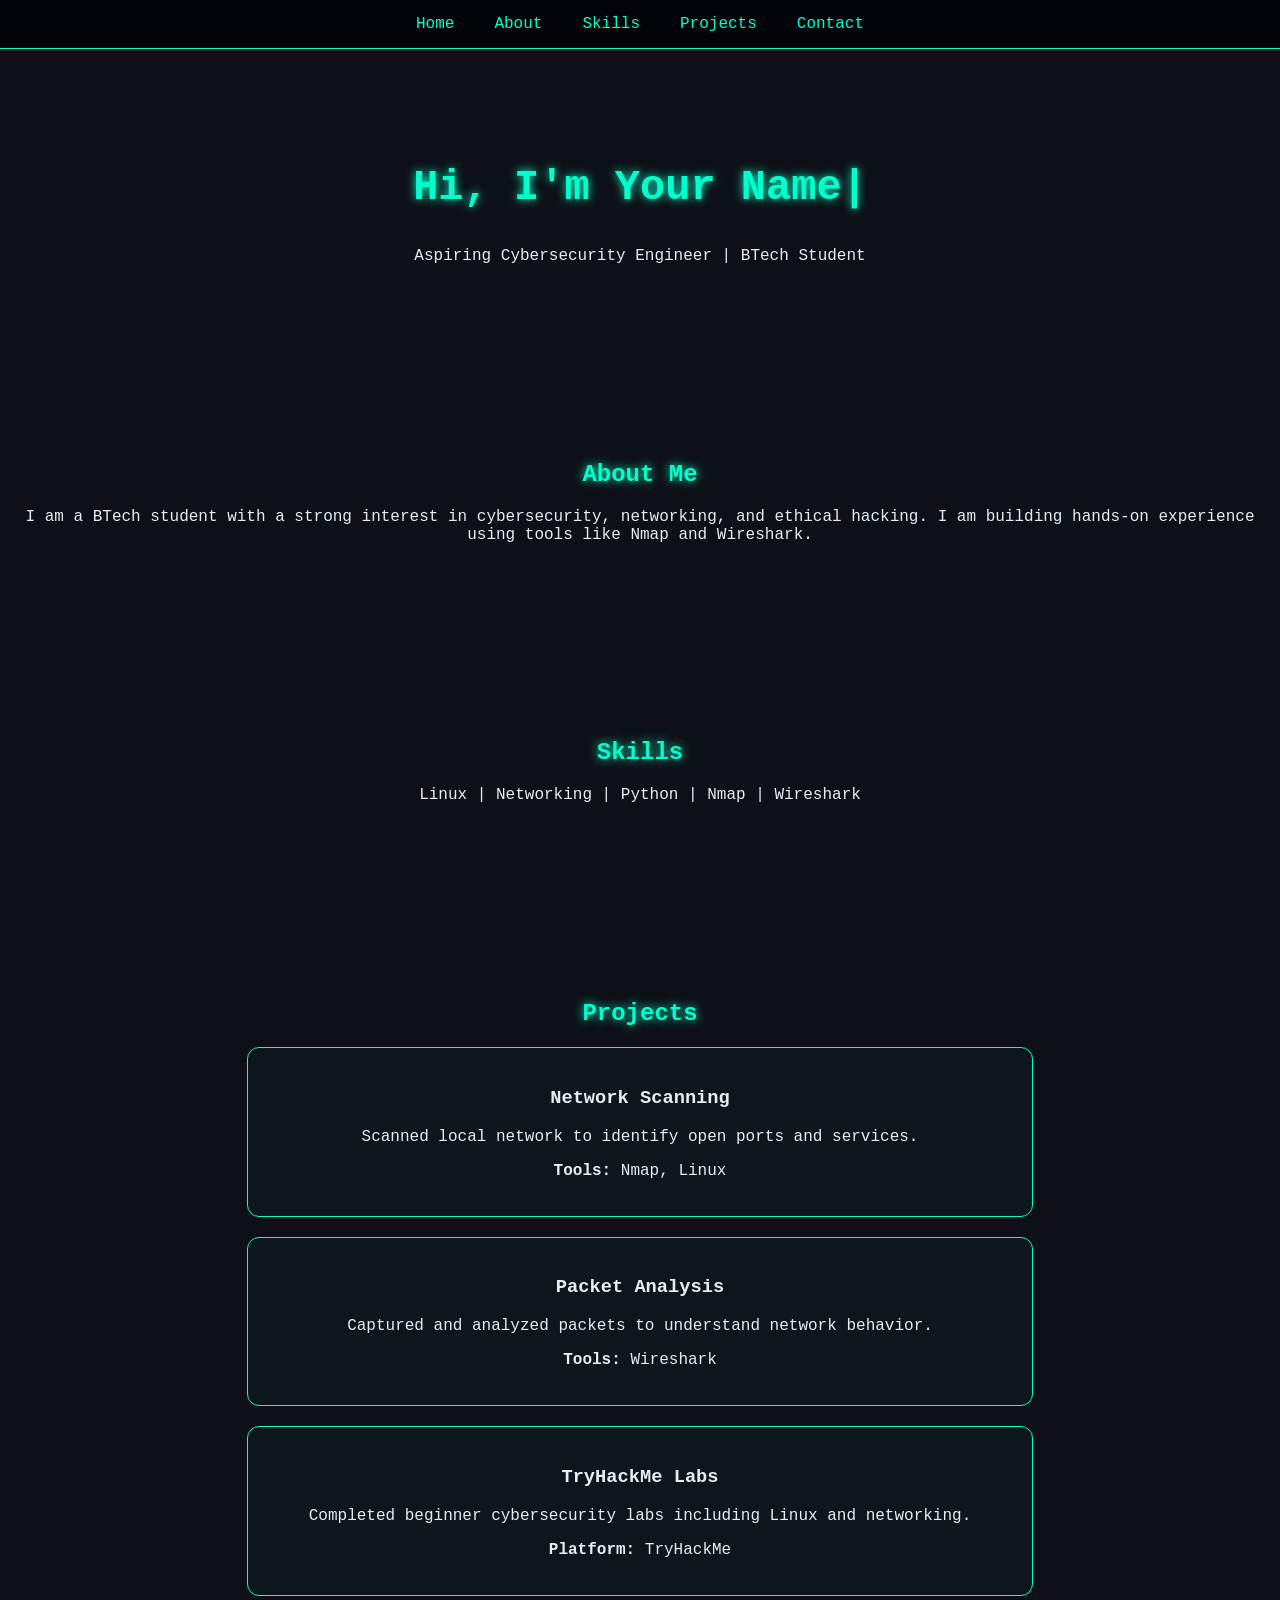
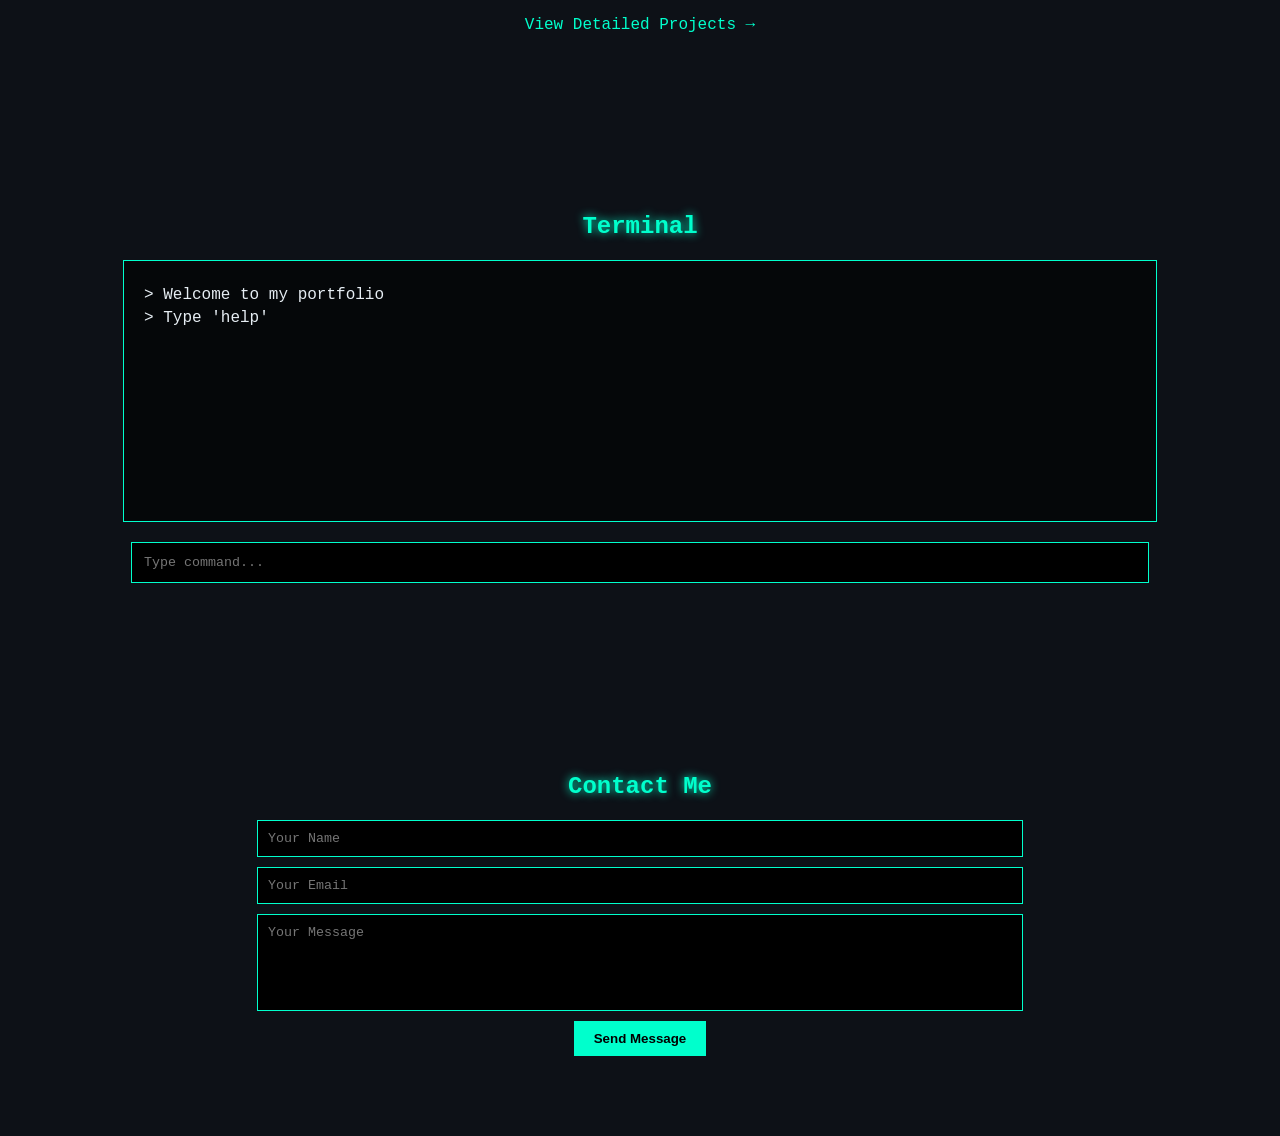
==== commit ea9dcd85: "Update index.html" ====
--- a/index.html
+++ b/index.html
@@ -95,11 +95,11 @@
 
 <form action="mailto:your@email.com" method="post" enctype="text/plain">
 
-<input type="text" name="name" placeholder="Your Name" required><br><br>
-
-<input type="email" name="email" placeholder="Your Email" required><br><br>
-
-<textarea name="message" placeholder="Your Message" rows="5" required></textarea><br><br>
+<input type="text" name="name" placeholder="Your Name" required>
+
+<input type="email" name="email" placeholder="Your Email" required>
+
+<textarea name="message" placeholder="Your Message" rows="5" required></textarea>
 
 <button type="submit">Send Message</button>
 
@@ -108,7 +108,7 @@
 </section>
 
 <script>
-// Loader Fix
+// ===== Loader Fix =====
 window.onload = function() {
   setTimeout(() => {
     const loader = document.getElementById("loader");
@@ -119,7 +119,7 @@
   }, 1500);
 };
 
-// Typing Effect
+// ===== Typing Effect =====
 const text = "Hi, I'm Your Name";
 let i = 0;
 
@@ -128,11 +128,13 @@
     document.getElementById("typing").innerHTML += text.charAt(i);
     i++;
     setTimeout(typeEffect, 80);
+  } else {
+    document.getElementById("typing").innerHTML += "|";
   }
 }
 typeEffect();
 
-// Terminal
+// ===== Terminal =====
 const input = document.getElementById("input");
 const terminal = document.getElementById("terminal");
 
@@ -166,7 +168,7 @@
   }
 });
 
-// Scroll Animation
+// ===== Scroll Animation =====
 const sections = document.querySelectorAll("section");
 
 window.addEventListener("scroll", () => {
@@ -177,6 +179,23 @@
     }
   });
 });
+
+// ===== Cursor Effect =====
+const cursor = document.createElement("div");
+document.body.appendChild(cursor);
+
+cursor.style.position = "fixed";
+cursor.style.width = "10px";
+cursor.style.height = "10px";
+cursor.style.background = "#00ffcc";
+cursor.style.borderRadius = "50%";
+cursor.style.pointerEvents = "none";
+cursor.style.zIndex = "9999";
+
+document.addEventListener("mousemove", e => {
+  cursor.style.left = e.clientX + "px";
+  cursor.style.top = e.clientY + "px";
+});
 </script>
 
 </body>
--- a/style.css
+++ b/style.css
@@ -1,4 +1,4 @@
-/* GLOBAL */
+/* ===== GLOBAL ===== */
 body {
   margin: 0;
   background: #0d1117;
@@ -7,7 +7,7 @@
   scroll-behavior: smooth;
 }
 
-/* LOADER */
+/* ===== LOADER ===== */
 #loader {
   position: fixed;
   width: 100%;
@@ -19,10 +19,11 @@
   justify-content: center;
   align-items: center;
   z-index: 999;
+  text-align: center;
   transition: opacity 0.5s ease;
 }
 
-/* NAVBAR */
+/* ===== NAVBAR ===== */
 nav {
   display: flex;
   justify-content: center;
@@ -32,11 +33,14 @@
   border-bottom: 1px solid #00ffcc;
   position: sticky;
   top: 0;
+  z-index: 100;
 }
 
 nav a {
   color: #00ffcc;
   text-decoration: none;
+  font-size: 16px;
+  transition: 0.3s;
 }
 
 nav a:hover {
@@ -44,13 +48,21 @@
   text-shadow: 0 0 5px #00ffcc;
 }
 
-/* SECTIONS */
+/* ===== SECTIONS ===== */
 section {
   padding: 80px 20px;
   text-align: center;
-}
-
-/* HEADINGS */
+  opacity: 0;
+  transform: translateY(40px);
+  transition: all 0.8s ease;
+}
+
+section.show {
+  opacity: 1;
+  transform: translateY(0);
+}
+
+/* ===== HEADINGS ===== */
 h1, h2 {
   color: #00ffcc;
   text-shadow: 0 0 10px #00ffcc;
@@ -60,7 +72,7 @@
   font-size: 42px;
 }
 
-/* PROJECT CARDS */
+/* ===== PROJECT CARDS ===== */
 .project {
   border: 1px solid #00ffcc;
   padding: 20px;
@@ -68,7 +80,7 @@
   width: 60%;
   border-radius: 12px;
   transition: all 0.3s ease;
-  background: rgba(0,255,204,0.02);
+  background: rgba(0, 255, 204, 0.02);
 }
 
 .project:hover {
@@ -76,7 +88,7 @@
   transform: translateY(-5px);
 }
 
-/* TERMINAL */
+/* ===== TERMINAL ===== */
 #terminal {
   border: 1px solid #00ffcc;
   padding: 20px;
@@ -84,19 +96,69 @@
   overflow-y: auto;
   margin: 20px auto;
   width: 80%;
+  background: rgba(0,0,0,0.6);
   text-align: left;
-  background: rgba(0,0,0,0.6);
-}
-
+}
+
+#terminal p {
+  margin: 5px 0;
+}
+
+/* ===== INPUT FIELD ===== */
 #input {
   width: 80%;
   padding: 12px;
   background: black;
   color: #00ffcc;
   border: 1px solid #00ffcc;
-}
-
-/* SCROLLBAR */
+  outline: none;
+  font-family: monospace;
+}
+
+/* ===== CONTACT FORM ===== */
+form {
+  display: flex;
+  flex-direction: column;
+  align-items: center;
+}
+
+input, textarea {
+  width: 60%;
+  padding: 10px;
+  background: black;
+  color: #00ffcc;
+  border: 1px solid #00ffcc;
+  margin-bottom: 10px;
+  font-family: monospace;
+}
+
+textarea {
+  resize: none;
+}
+
+button {
+  padding: 10px 20px;
+  background: #00ffcc;
+  border: none;
+  cursor: pointer;
+  font-weight: bold;
+}
+
+button:hover {
+  background: #00cc99;
+}
+
+/* ===== LINKS ===== */
+a {
+  color: #00ffcc;
+  text-decoration: none;
+}
+
+a:hover {
+  text-shadow: 0 0 5px #00ffcc;
+}
+
+/* ===== SCROLLBAR ===== */
 ::-webkit-scrollbar {
   width: 6px;
 }
@@ -105,8 +167,9 @@
   background: #00ffcc;
 }
 
-/* MOBILE */
+/* ===== MOBILE RESPONSIVE ===== */
 @media (max-width: 768px) {
+
   nav {
     flex-direction: column;
     gap: 10px;
@@ -120,7 +183,20 @@
     width: 90%;
   }
 
-  #terminal, #input {
+  #terminal {
     width: 95%;
-  }
-}
+    height: 180px;
+  }
+
+  #input {
+    width: 95%;
+  }
+
+  input, textarea {
+    width: 90%;
+  }
+
+  section {
+    padding: 50px 15px;
+  }
+}
